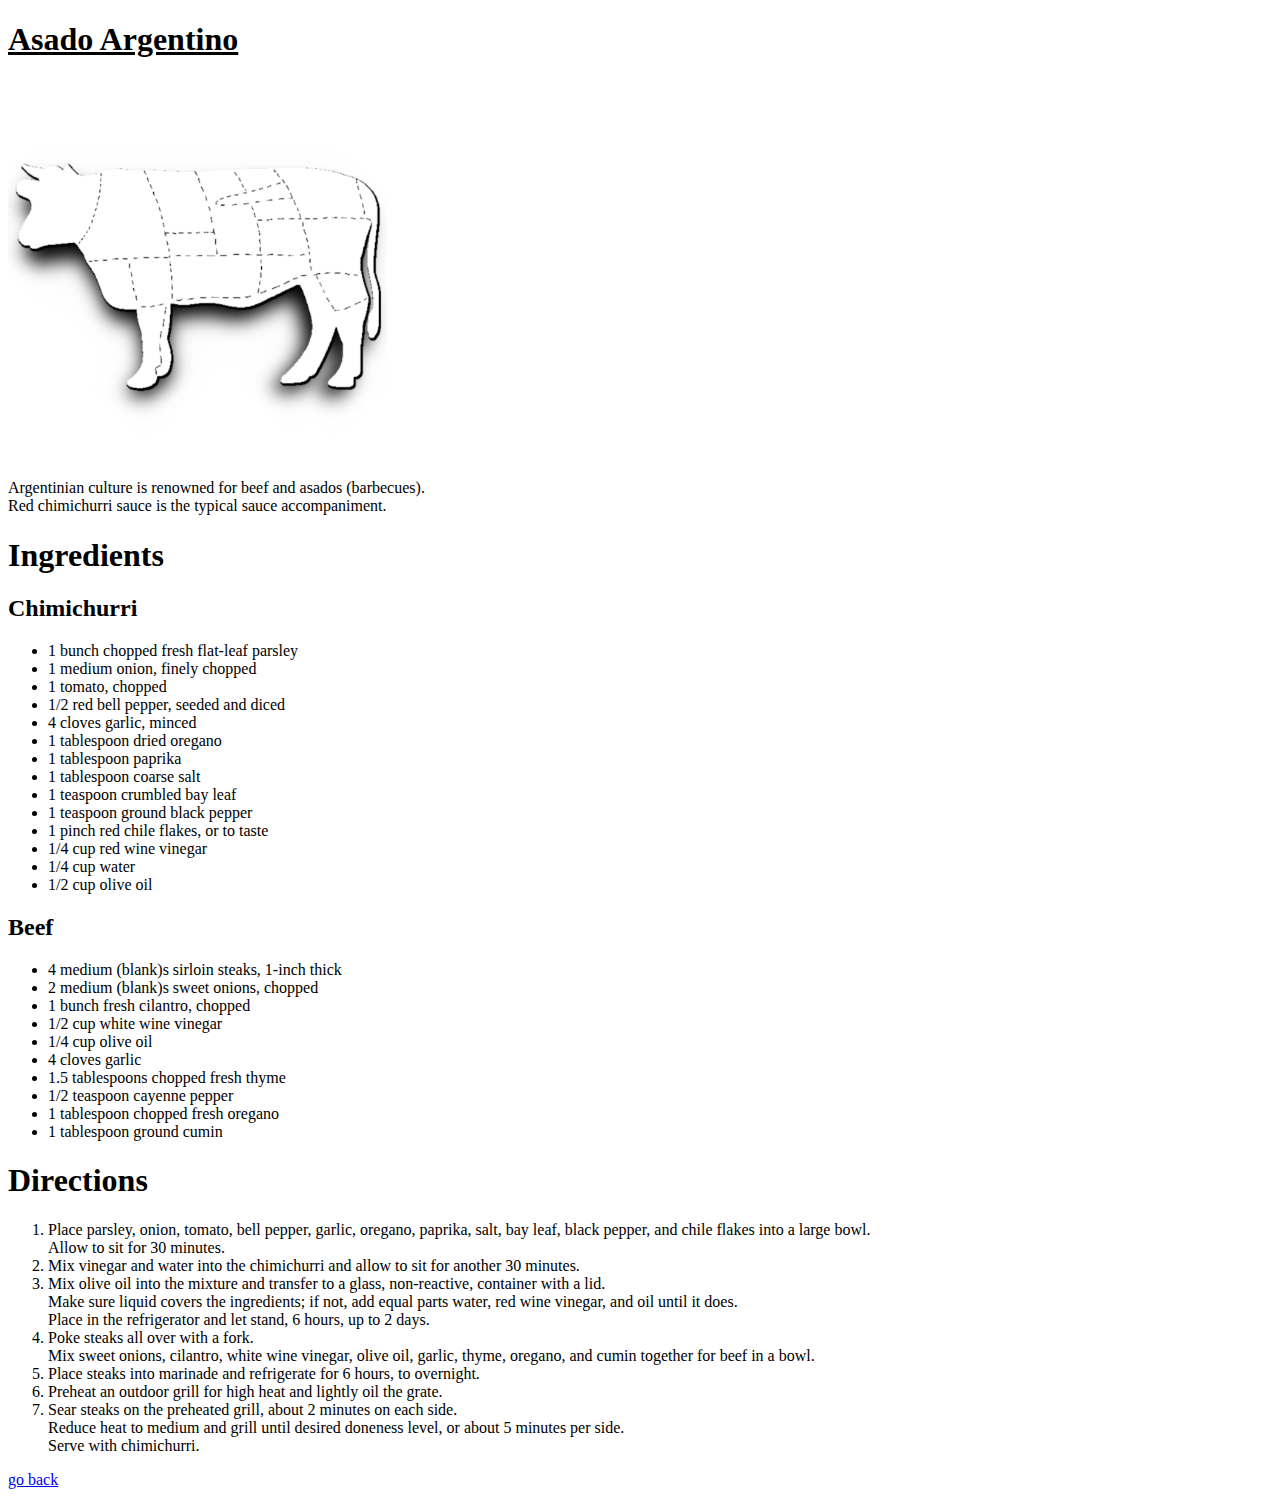
==== recipes/asado.html @ 597a65ad "icon has been added" ====
<!DOCTYPE html>
<html lang="en">

<head>
    <link rel="icon" href="../images/icon.png">
    <meta charset="UTF-8">
    <meta http-equiv="X-UA-Compatible" content="IE=edge">
    <meta name="viewport" content="width=device-width, initial-scale=1.0">
    <title>Asado Argentino</title>
</head>

<body>
    <u>
        <h1>Asado Argentino</h1>
    </u>
    <img src="../images/asado.png" alt="asado.png" width="30%" height="30%">
    <p>Argentinian culture is renowned for beef and asados (barbecues).<br>Red chimichurri sauce is the typical sauce
        accompaniment.</p>
    <h1>Ingredients</h1>
    <h2>Chimichurri</h2>
    <ul>
        <li>1 bunch chopped fresh flat-leaf parsley</li>
        <li>1 medium onion, finely chopped</li>
        <li>1 tomato, chopped</li>
        <li>1/2 red bell pepper, seeded and diced</li>
        <li>4 cloves garlic, minced</li>
        <li>1 tablespoon dried oregano</li>
        <li>1 tablespoon paprika</li>
        <li>1 tablespoon coarse salt</li>
        <li>1 teaspoon crumbled bay leaf</li>
        <li>1 teaspoon ground black pepper</li>
        <li>1 pinch red chile flakes, or to taste</li>
        <li>1/4 cup red wine vinegar</li>
        <li>1/4 cup water</li>
        <li>1/2 cup olive oil</li>
    </ul>
    <h2>Beef</h2>
    <ul>
        <li>4 medium (blank)s sirloin steaks, 1-inch thick</li>
        <li>2 medium (blank)s sweet onions, chopped</li>
        <li>1 bunch fresh cilantro, chopped</li>
        <li>1/2 cup white wine vinegar</li>
        <li>1/4 cup olive oil</li>
        <li>4 cloves garlic</li>
        <li>1.5 tablespoons chopped fresh thyme</li>
        <li>1/2 teaspoon cayenne pepper</li>
        <li>1 tablespoon chopped fresh oregano</li>
        <li>1 tablespoon ground cumin</li>
    </ul>
    <h1>Directions</h1>
    <ol>
        <li>Place parsley, onion, tomato, bell pepper, garlic, oregano, paprika, salt, bay leaf, black pepper, and chile
            flakes into a large bowl.<br>Allow to sit for 30 minutes.</li>
        <li>Mix vinegar and water into the chimichurri and allow to sit for another 30 minutes.</li>
        <li>Mix olive oil into the mixture and transfer to a glass, non-reactive, container with a lid.<br>Make sure
            liquid covers the ingredients; if not, add equal parts water, red wine vinegar, and oil until it does.<br>
            Place in the refrigerator and let stand, 6 hours, up to 2 days.</li>
        <li>Poke steaks all over with a fork.<br></bt>Mix sweet onions, cilantro, white wine vinegar, olive oil, garlic,
            thyme, oregano, and cumin together for beef in a bowl.</li>
        <li>Place steaks into marinade and refrigerate for 6 hours, to overnight.</li>
        <li>Preheat an outdoor grill for high heat and lightly oil the grate.</li>
        <li>Sear steaks on the preheated grill, about 2 minutes on each side.<br>Reduce heat to medium and grill until
            desired doneness level, or about 5 minutes per side.<br>Serve with chimichurri.</li>
    </ol>
    <footer>
        <p><a href="../index.html">go back</a></p>
    </footer>
</body>

</html>
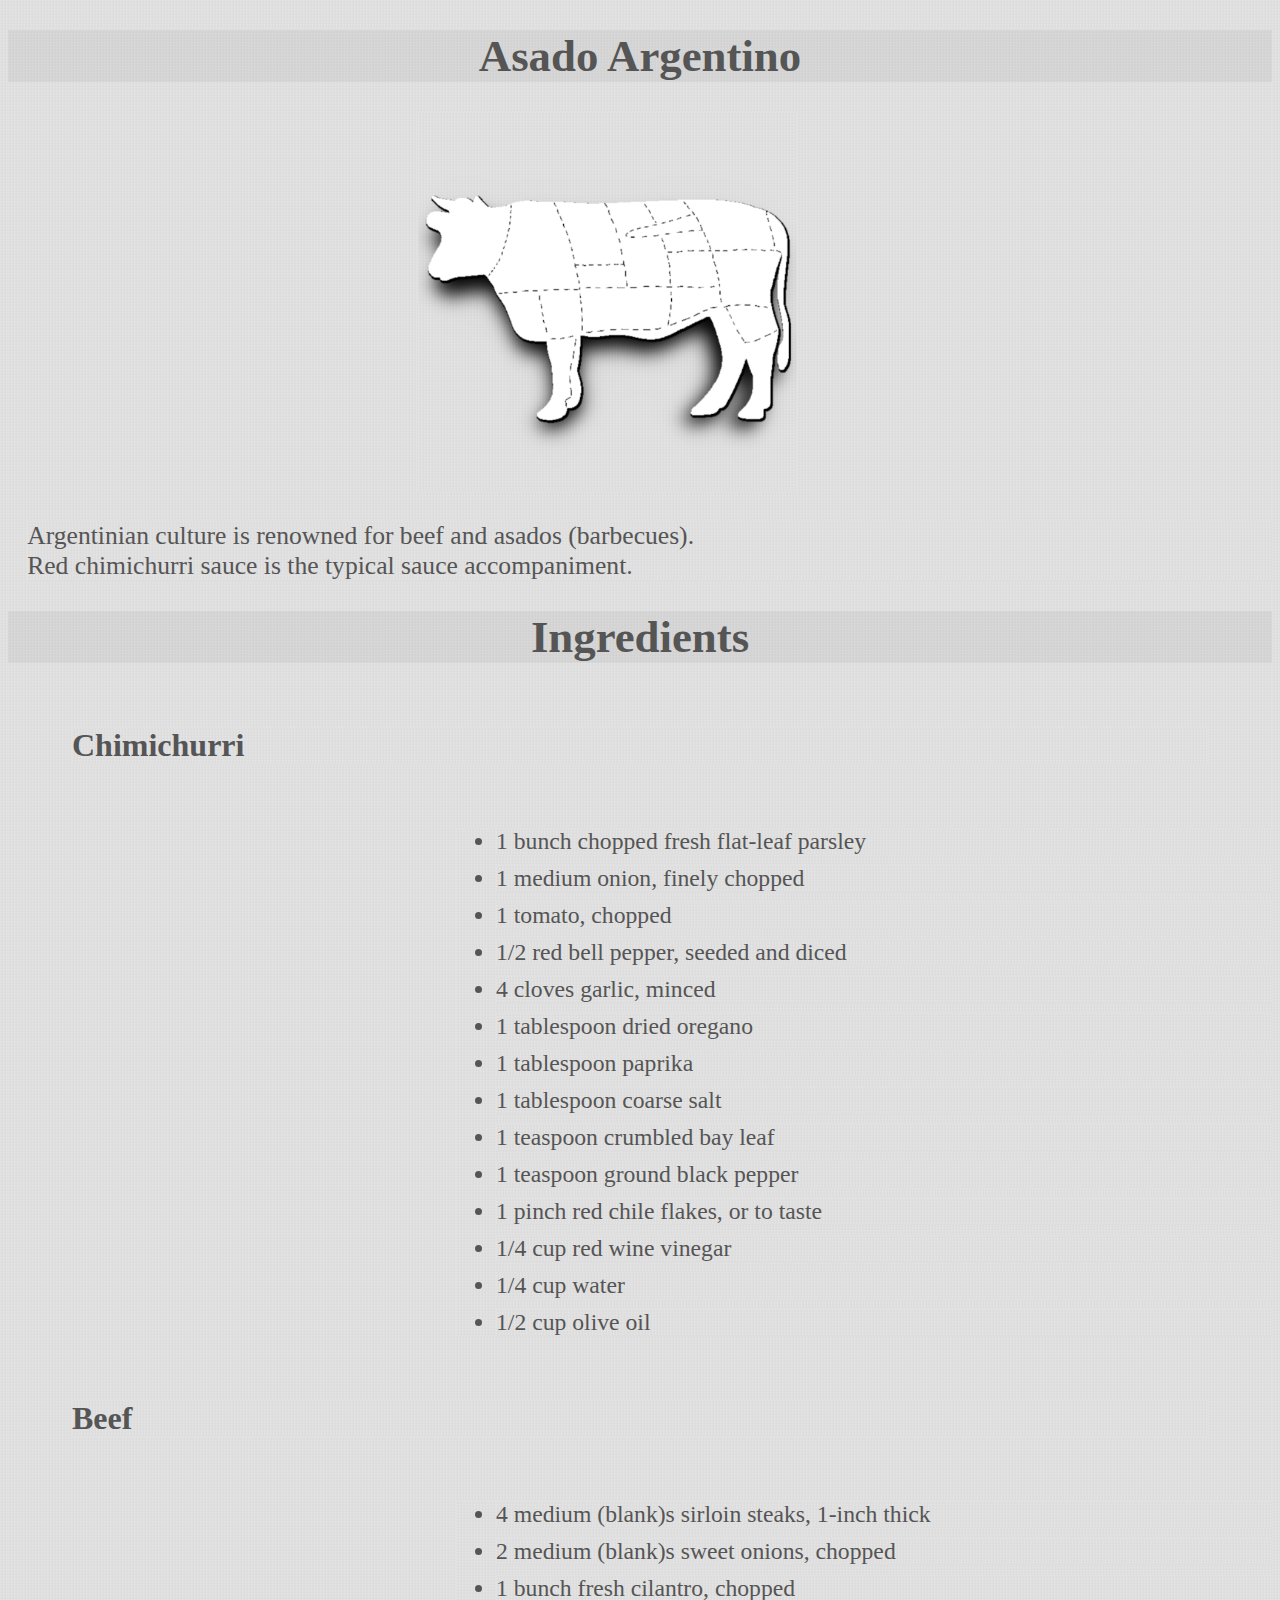
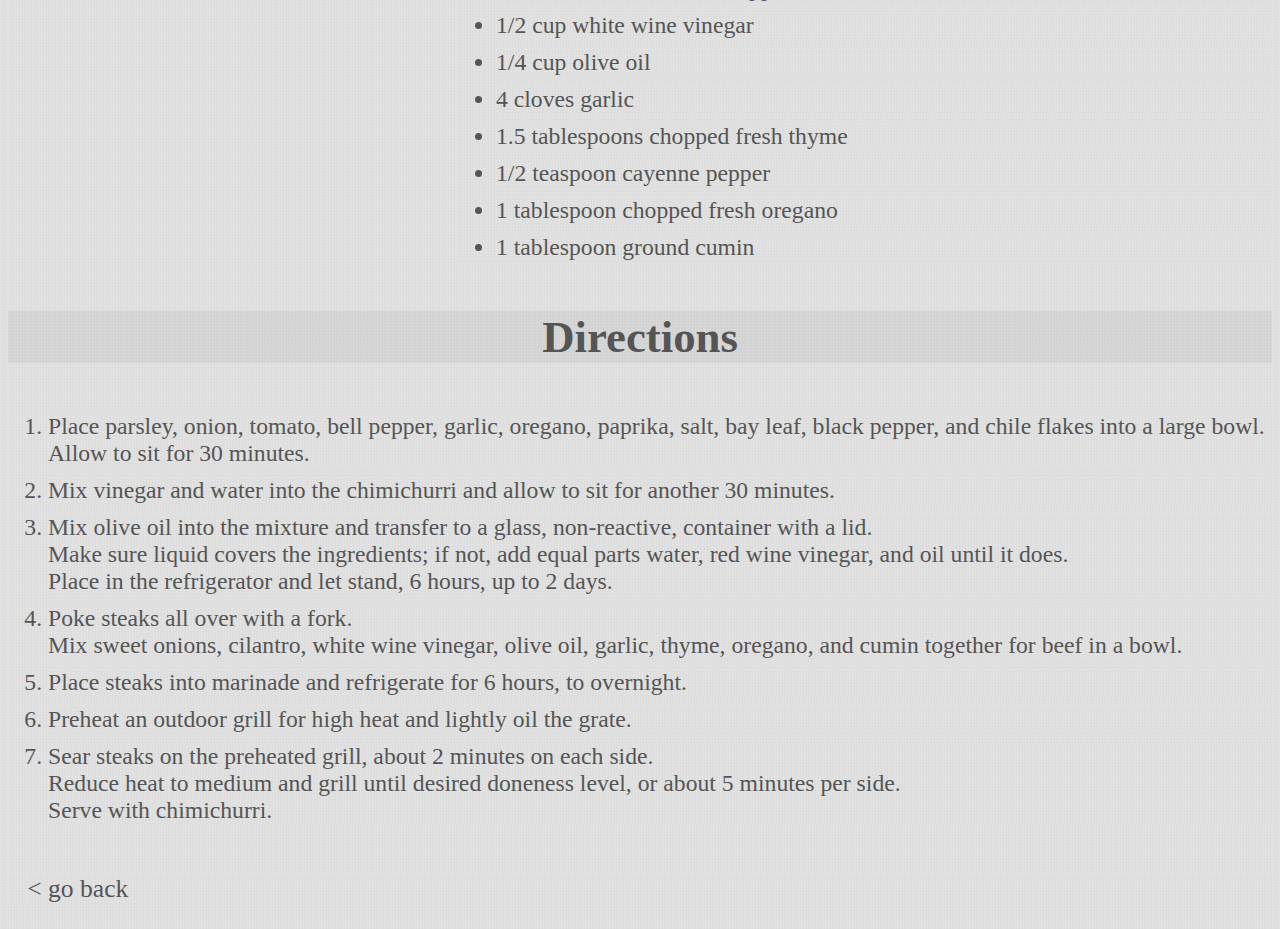
==== commit 72fc4c35: "style has been added" ====
--- a/recipes/asado.html
+++ b/recipes/asado.html
@@ -2,6 +2,7 @@
 <html lang="en">
 
 <head>
+    <link rel="stylesheet" href="/style/style.css">
     <link rel="icon" href="../images/icon.png">
     <meta charset="UTF-8">
     <meta http-equiv="X-UA-Compatible" content="IE=edge">
@@ -10,9 +11,7 @@
 </head>
 
 <body>
-    <u>
-        <h1>Asado Argentino</h1>
-    </u>
+    <h1>Asado Argentino</h1>
     <img src="../images/asado.png" alt="asado.png" width="30%" height="30%">
     <p>Argentinian culture is renowned for beef and asados (barbecues).<br>Red chimichurri sauce is the typical sauce
         accompaniment.</p>
@@ -63,7 +62,7 @@
             desired doneness level, or about 5 minutes per side.<br>Serve with chimichurri.</li>
     </ol>
     <footer>
-        <p><a href="../index.html">go back</a></p>
+        <p><a href="../index.html">< go back</a></p>
     </footer>
 </body>
 
--- a/style/style.css
+++ b/style/style.css
@@ -0,0 +1,44 @@
+*{
+background-image: url(../images/empanadas.png);
+background-repeat: repeat;
+background-size: 1.5px 1.5px;
+background-color: rgb(232, 232, 232);
+text-decoration: none;
+color: #555555;
+}
+h1{
+    font-size: 3.5vw;
+    background-color:  #d8d8d8;
+    text-align: center;
+}
+h2{ 
+    font-size: 2.5vw;
+    margin: 5vw;
+}
+p{
+    font-size: 2vw;
+    margin-left: 1.5vw;
+}
+ul{
+    margin-top: 50px;
+    margin-bottom: 50px;
+    margin-left: 35vw;
+}
+ol{
+    margin-top: 50px;
+    margin-bottom: 50px;
+}
+li{
+    font-size: 1.85vw;
+    margin-top: 10px;
+}
+img {
+    margin-left: 32vw;
+}
+.note{
+    position: fixed;
+    padding: 10px 10px 0px 10px;
+    bottom: 0;
+    width: 100%;
+    height: 40px;
+}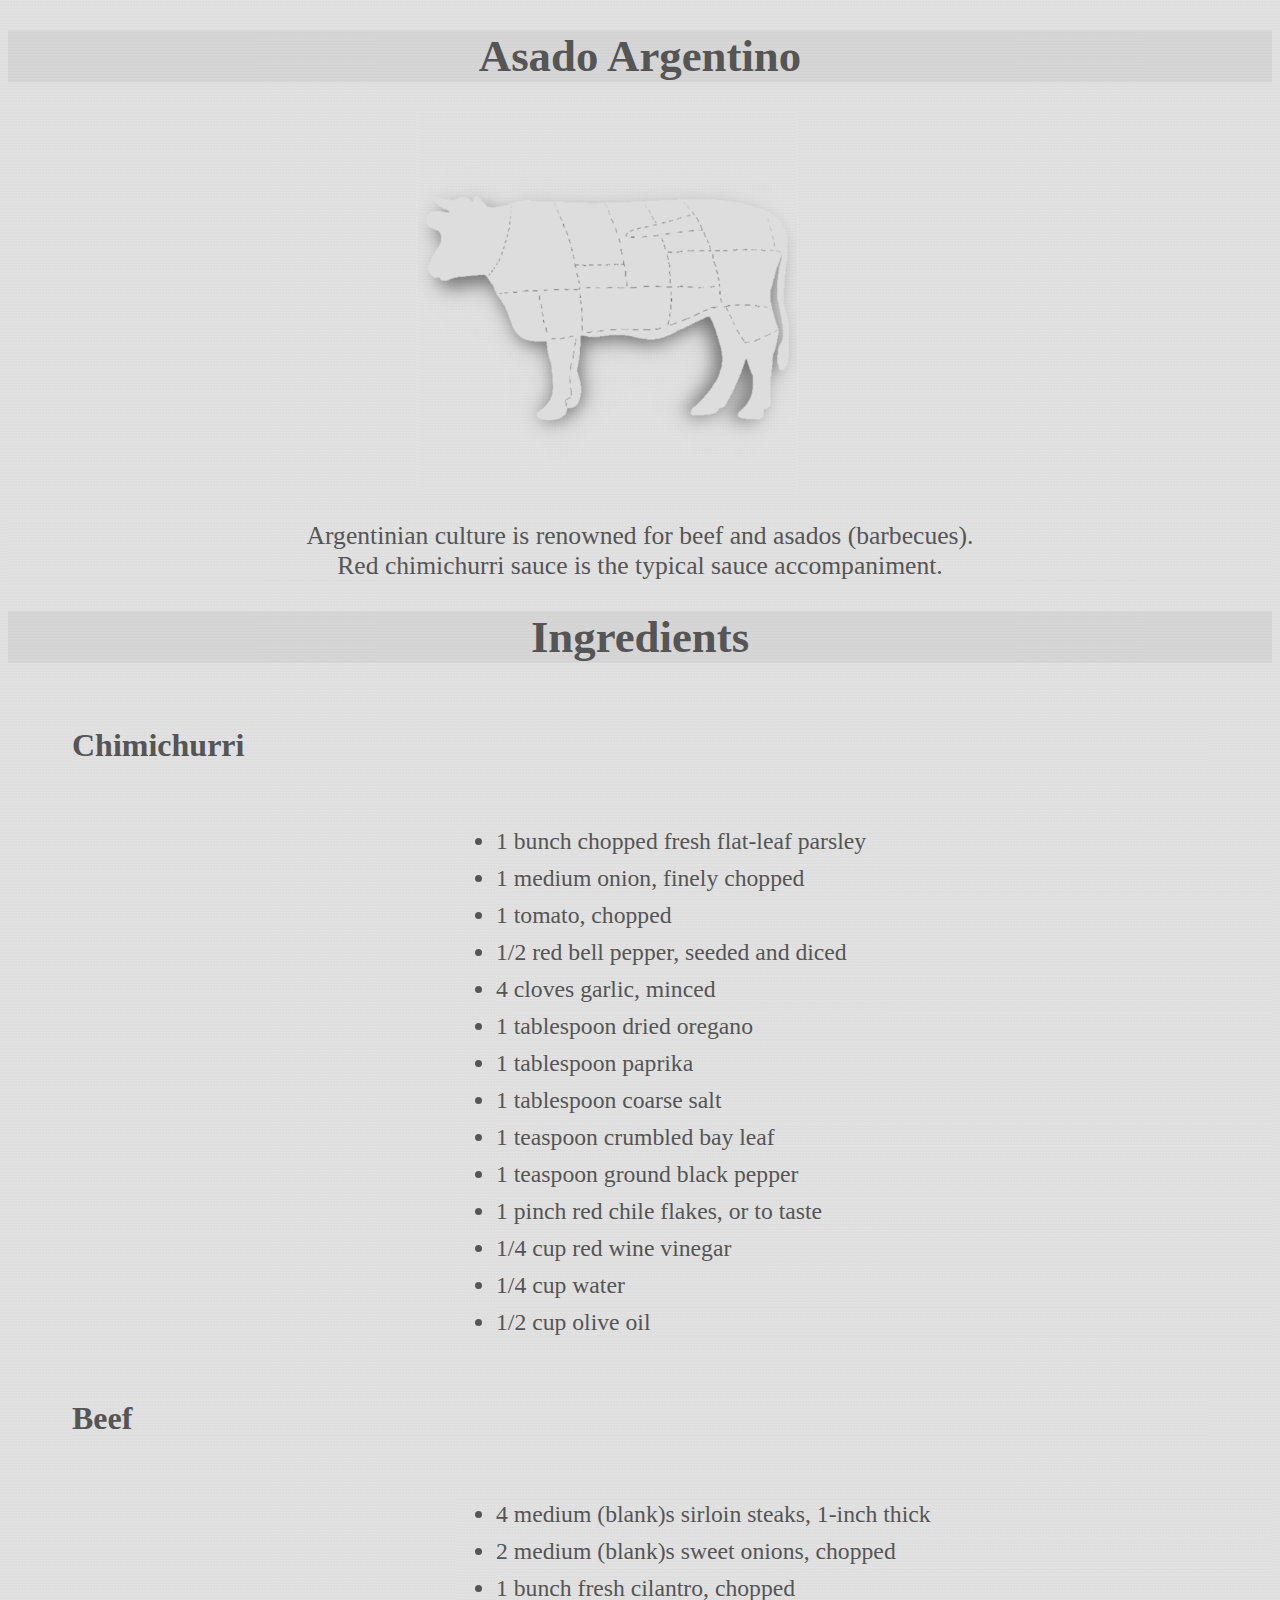
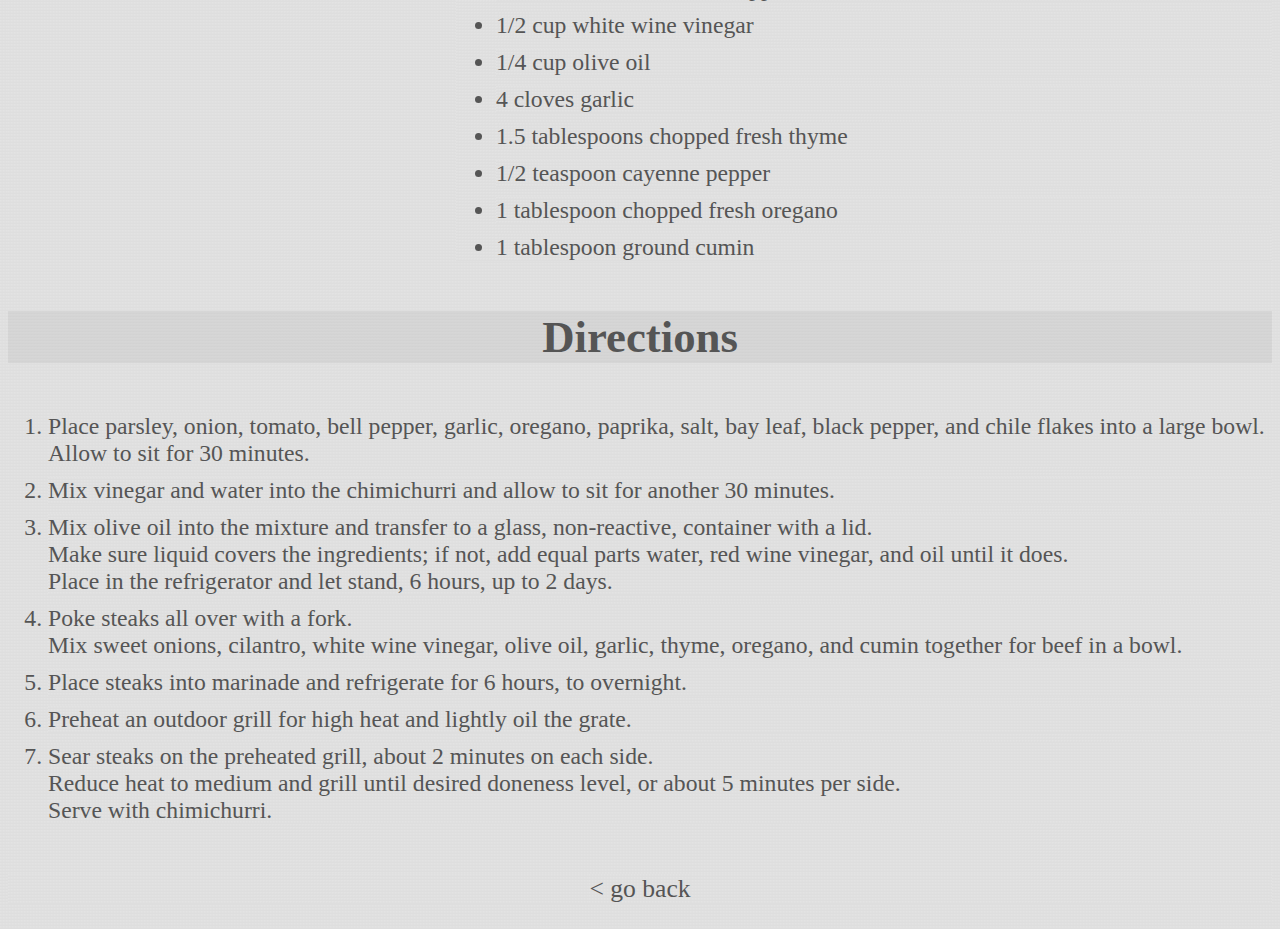
==== commit 3a208a07: "last update" ====
--- a/recipes/asado.html
+++ b/recipes/asado.html
@@ -12,7 +12,7 @@
 
 <body>
     <h1>Asado Argentino</h1>
-    <img src="../images/asado.png" alt="asado.png" width="30%" height="30%">
+    <img src="../images/asado.png" alt="asado.png">
     <p>Argentinian culture is renowned for beef and asados (barbecues).<br>Red chimichurri sauce is the typical sauce
         accompaniment.</p>
     <h1>Ingredients</h1>
--- a/style/style.css
+++ b/style/style.css
@@ -17,7 +17,7 @@
 }
 p{
     font-size: 2vw;
-    margin-left: 1.5vw;
+    text-align: center;
 }
 ul{
     margin-top: 50px;
@@ -34,11 +34,13 @@
 }
 img {
     margin-left: 32vw;
+    width:30%;
+    height:30%;
 }
 .note{
     position: fixed;
     padding: 10px 10px 0px 10px;
     bottom: 0;
     width: 100%;
-    height: 40px;
+    height: 25px;
 }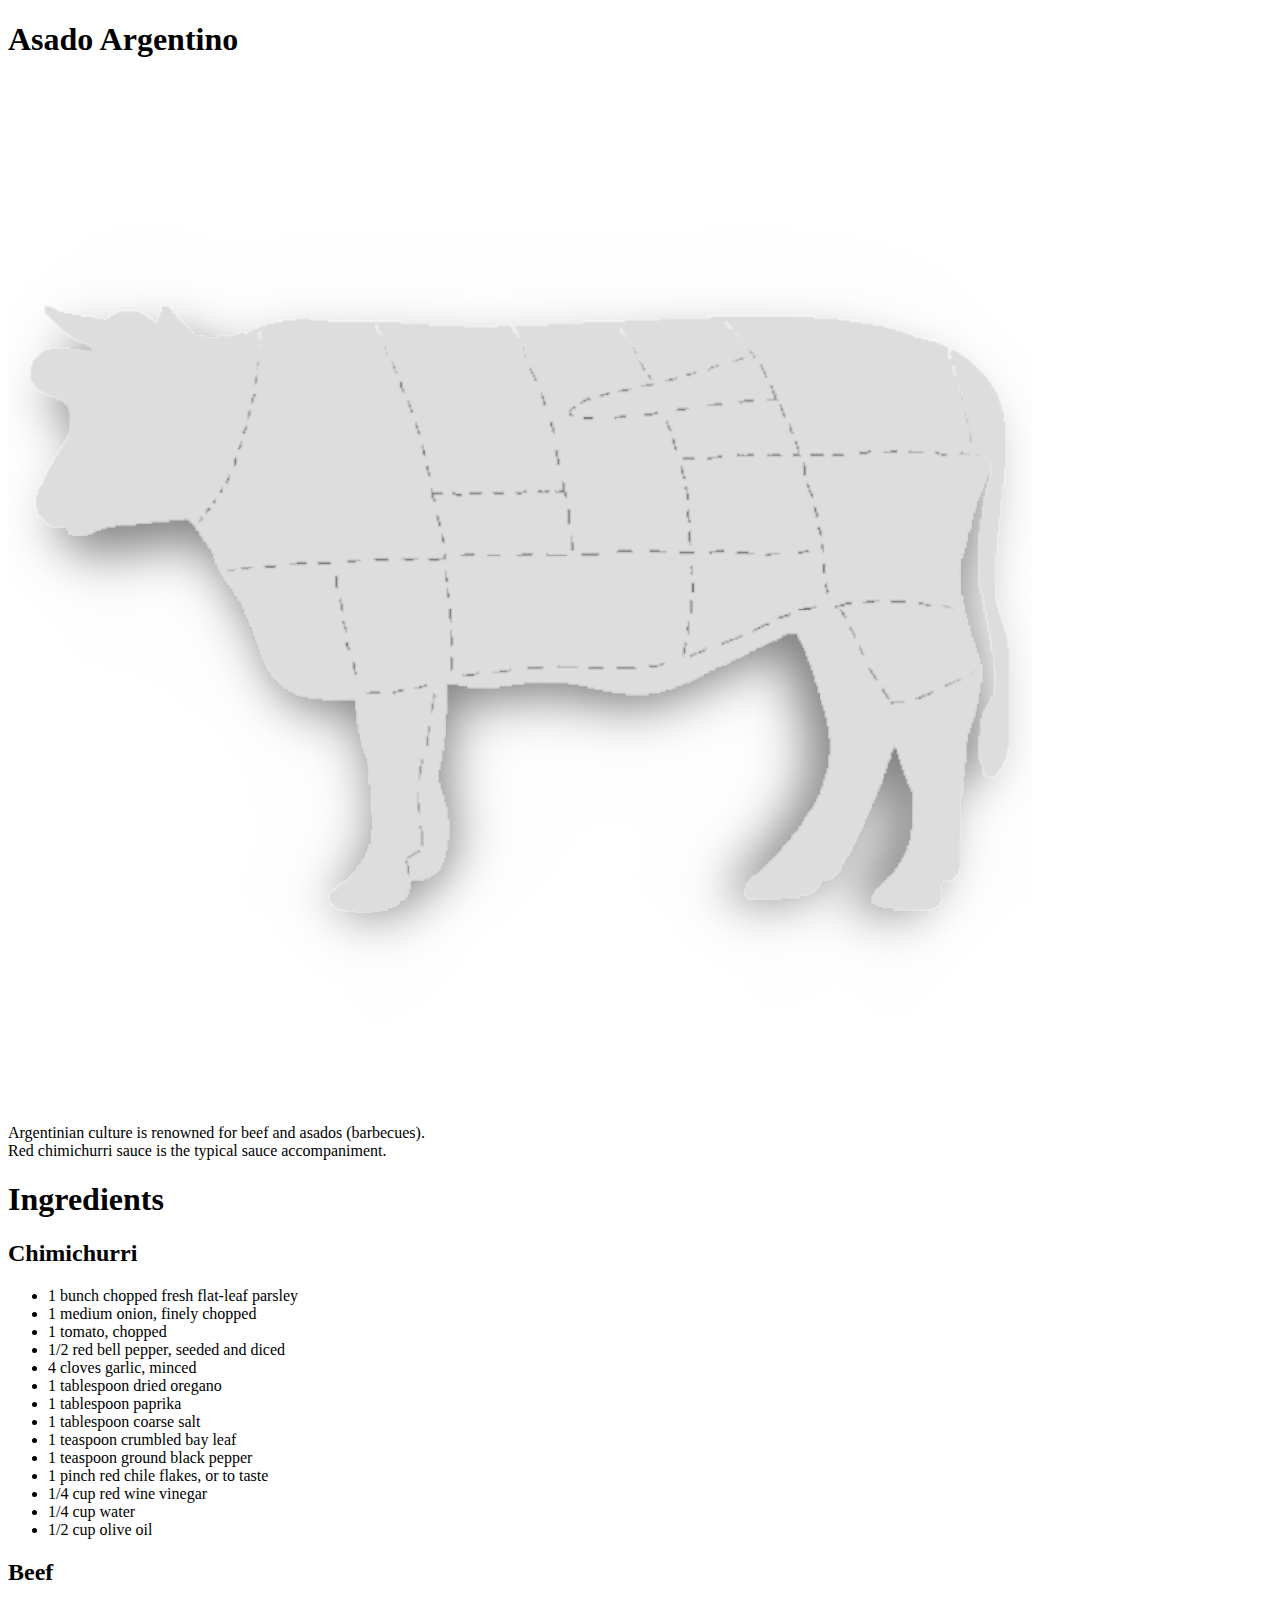
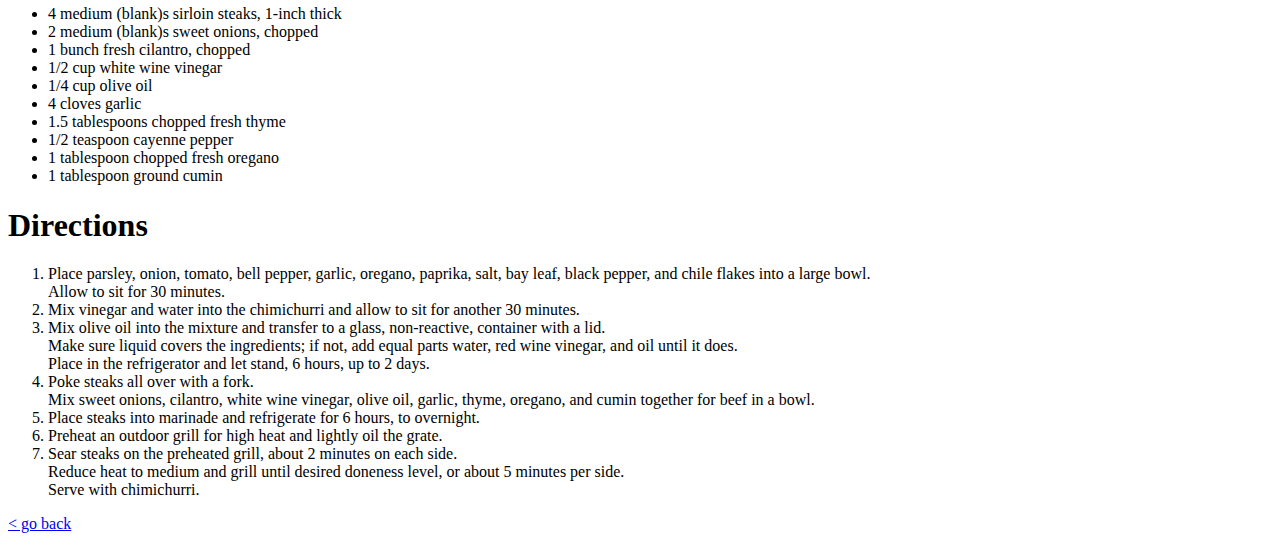
==== commit 0539e4ac: "style has been fixed" ====
--- a/recipes/asado.html
+++ b/recipes/asado.html
@@ -2,7 +2,7 @@
 <html lang="en">
 
 <head>
-    <link rel="stylesheet" href="/style/style.css">
+    <link rel="stylesheet" href="https://github.com/jkmazzetti/odin-recipes/blob/main/style/style.css">
     <link rel="icon" href="../images/icon.png">
     <meta charset="UTF-8">
     <meta http-equiv="X-UA-Compatible" content="IE=edge">
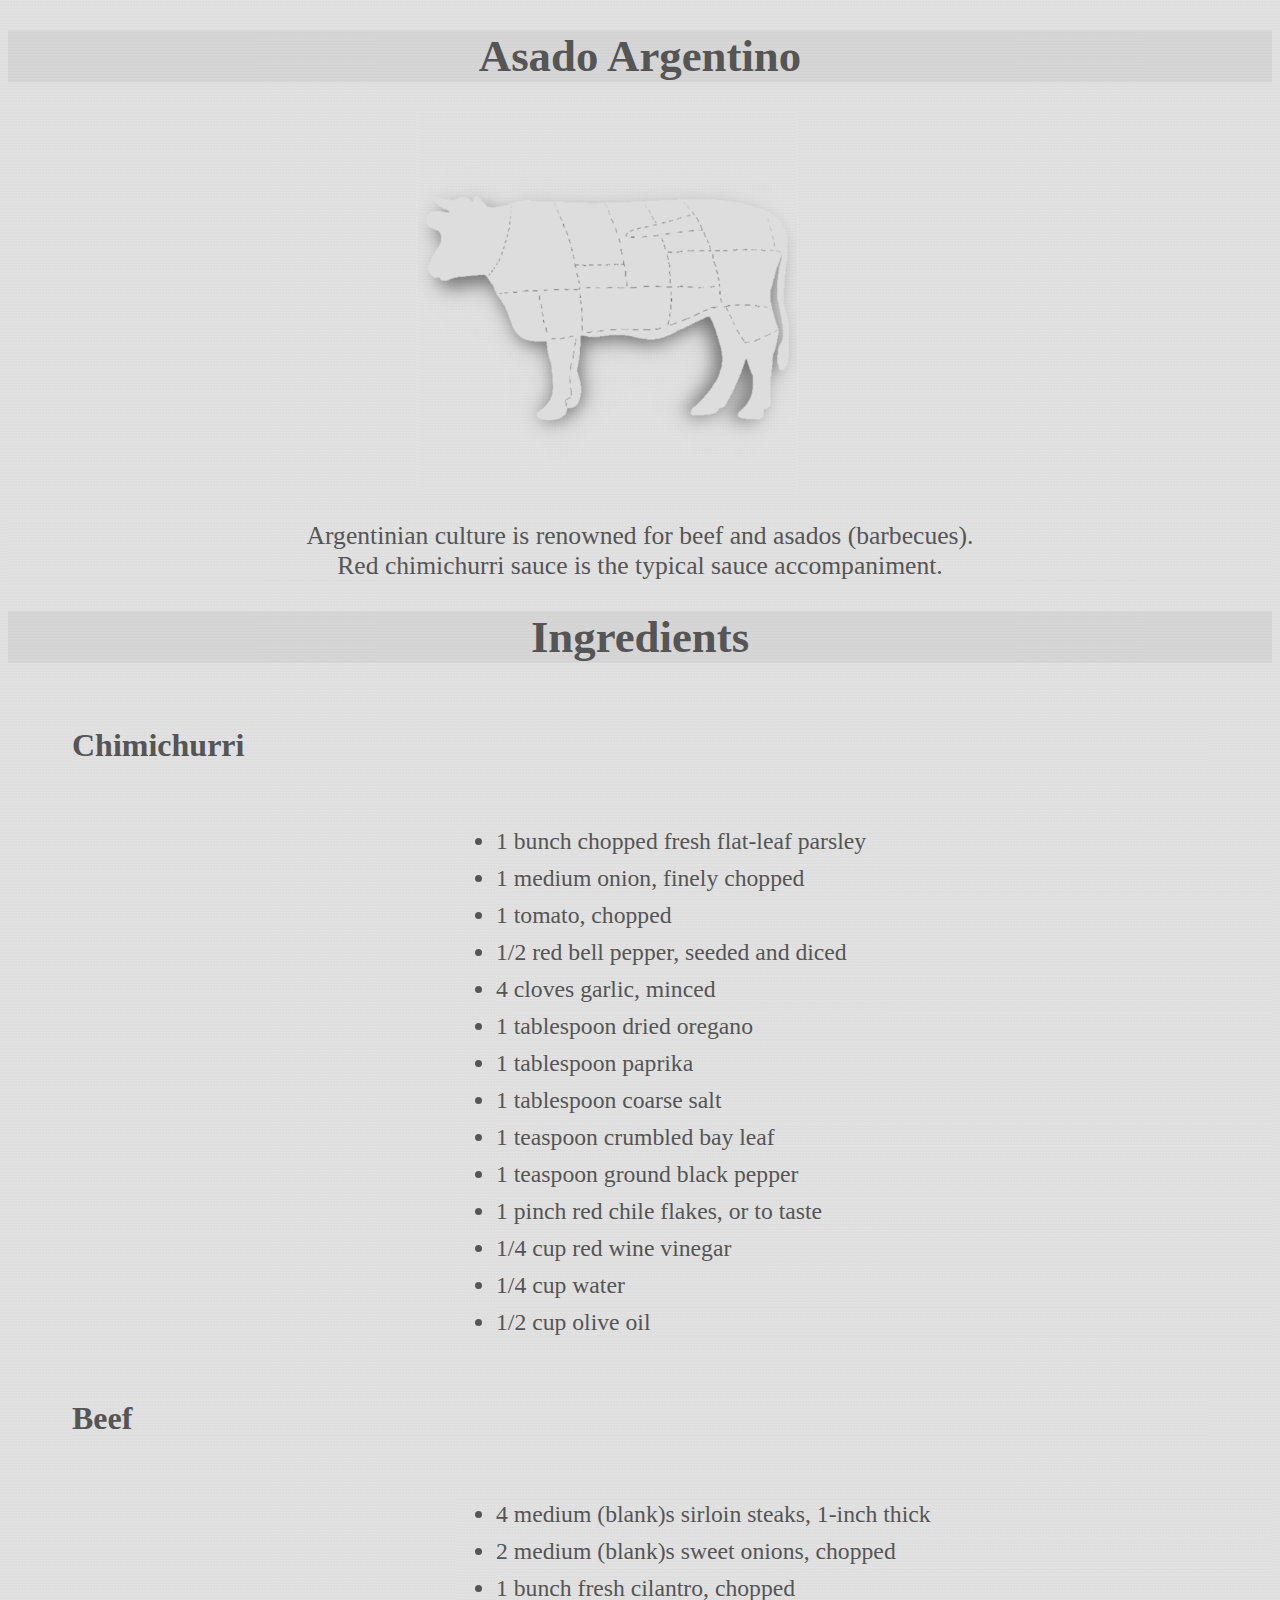
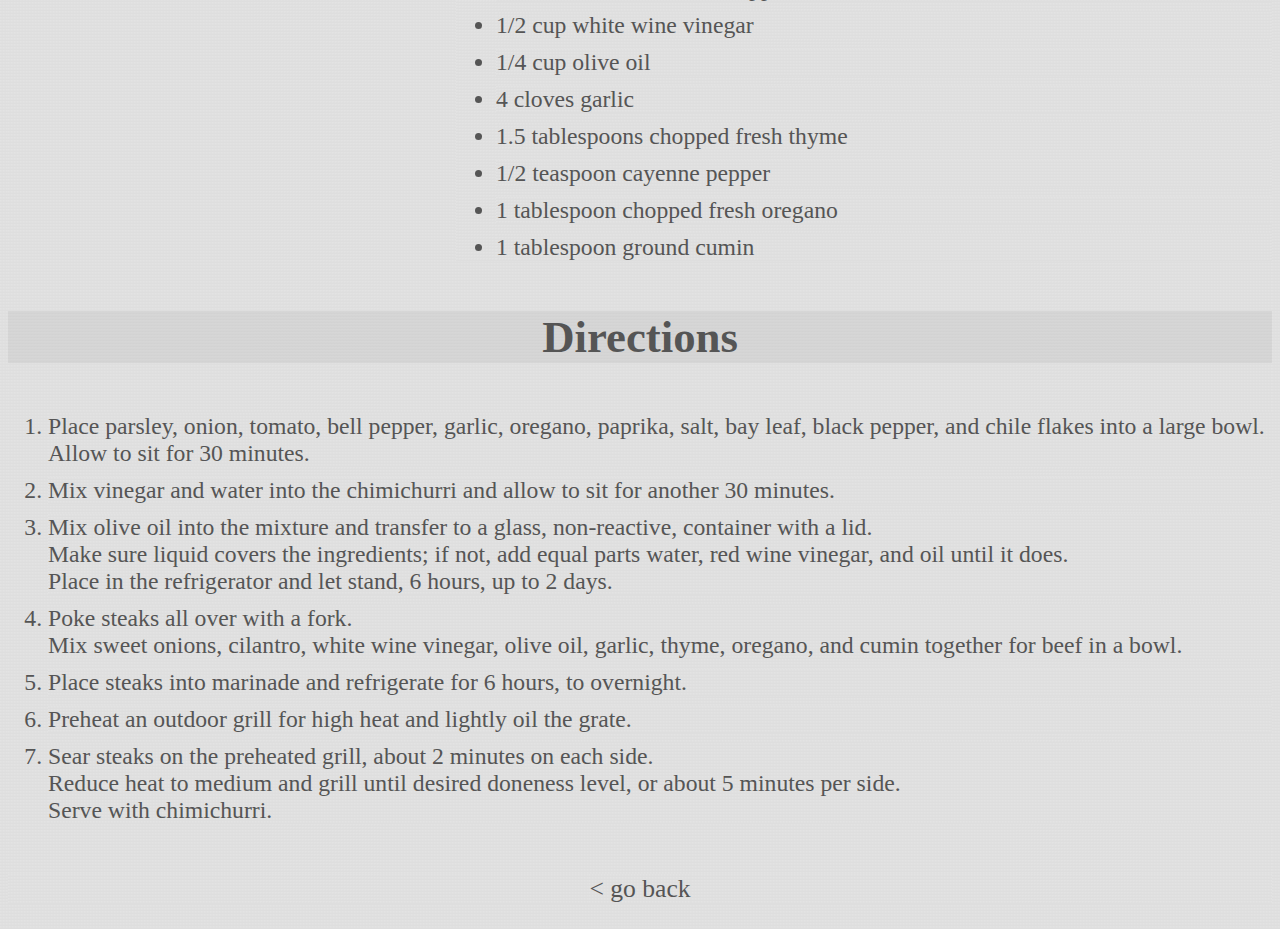
==== commit 912e8d83: "style has been fixed" ====
--- a/recipes/asado.html
+++ b/recipes/asado.html
@@ -2,7 +2,7 @@
 <html lang="en">
 
 <head>
-    <link rel="stylesheet" href="https://github.com/jkmazzetti/odin-recipes/blob/main/style/style.css">
+    <link rel="stylesheet" href="../style/style.css">
     <link rel="icon" href="../images/icon.png">
     <meta charset="UTF-8">
     <meta http-equiv="X-UA-Compatible" content="IE=edge">
--- a/style/style.css
+++ b/style/style.css
@@ -0,0 +1,46 @@
+*{
+background-image: url(../images/empanadas.png);
+background-repeat: repeat;
+background-size: 1.5px 1.5px;
+background-color: rgb(232, 232, 232);
+text-decoration: none;
+color: #555555;
+}
+h1{
+    font-size: 3.5vw;
+    background-color:  #d8d8d8;
+    text-align: center;
+}
+h2{ 
+    font-size: 2.5vw;
+    margin: 5vw;
+}
+p{
+    font-size: 2vw;
+    text-align: center;
+}
+ul{
+    margin-top: 50px;
+    margin-bottom: 50px;
+    margin-left: 35vw;
+}
+ol{
+    margin-top: 50px;
+    margin-bottom: 50px;
+}
+li{
+    font-size: 1.85vw;
+    margin-top: 10px;
+}
+img {
+    margin-left: 32vw;
+    width:30%;
+    height:30%;
+}
+.note{
+    position: fixed;
+    padding: 10px 10px 0px 10px;
+    bottom: 0;
+    width: 100%;
+    height: 25px;
+}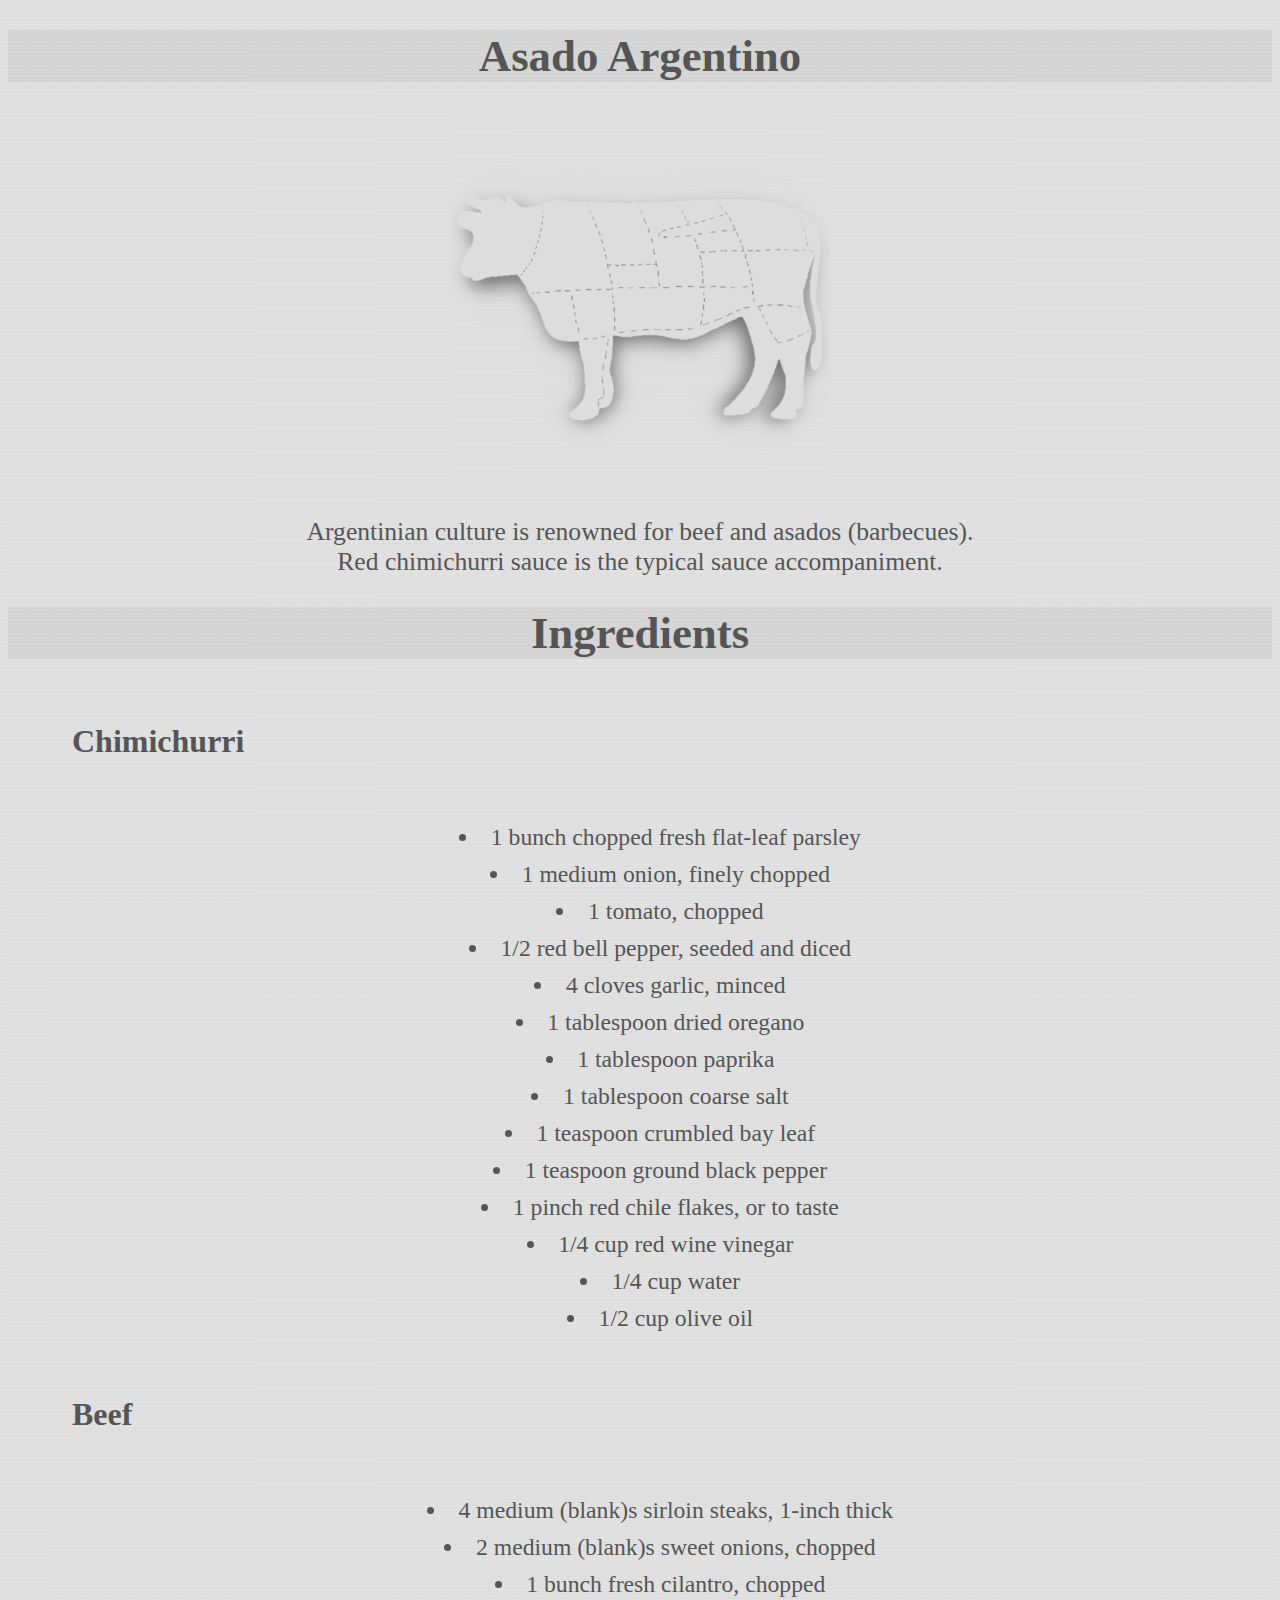
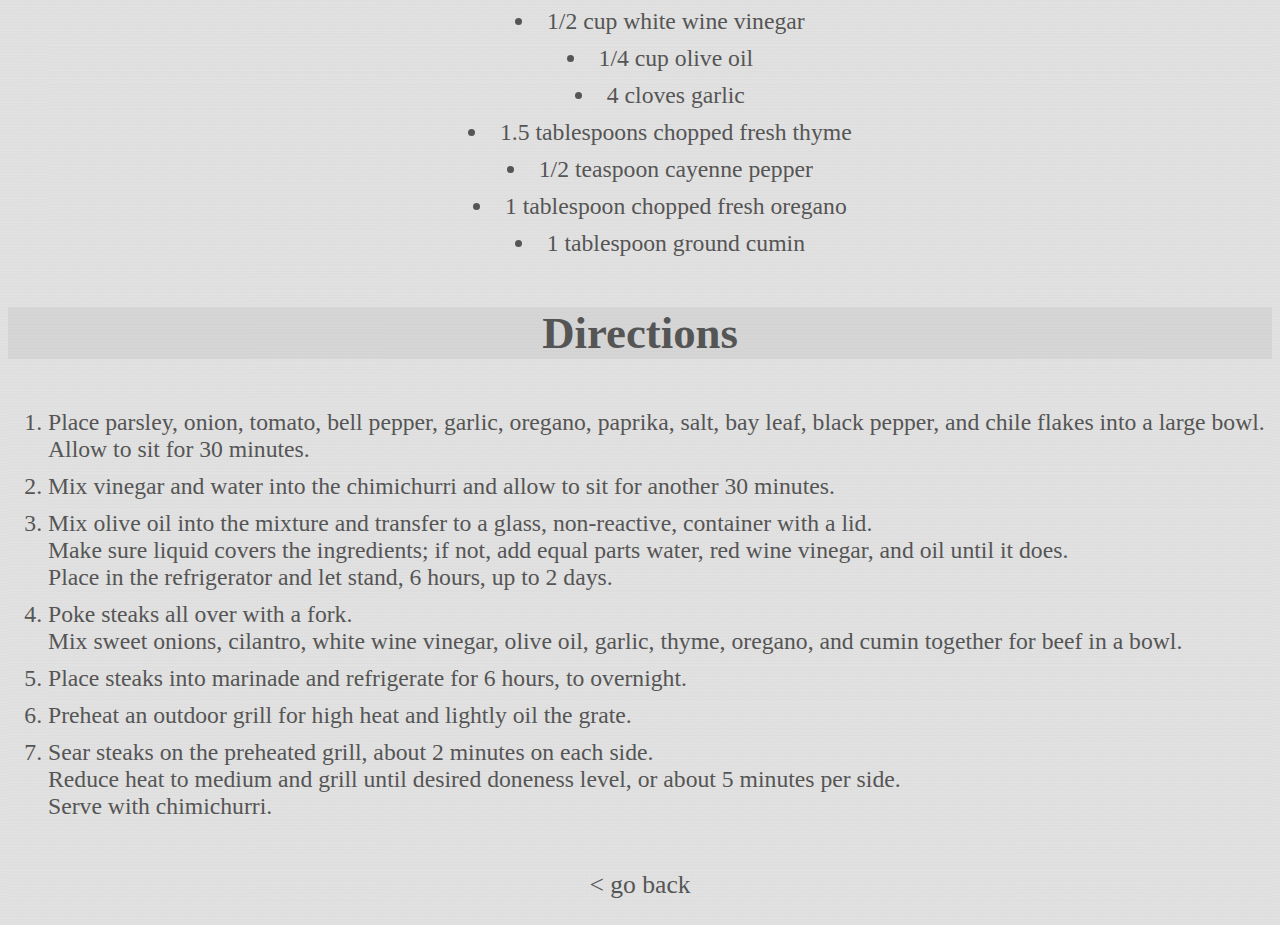
==== commit bcb23f4b: "Font and image sizes have been fixed" ====
--- a/recipes/asado.html
+++ b/recipes/asado.html
@@ -17,7 +17,7 @@
         accompaniment.</p>
     <h1>Ingredients</h1>
     <h2>Chimichurri</h2>
-    <ul>
+    <ul class="center">
         <li>1 bunch chopped fresh flat-leaf parsley</li>
         <li>1 medium onion, finely chopped</li>
         <li>1 tomato, chopped</li>
@@ -34,7 +34,7 @@
         <li>1/2 cup olive oil</li>
     </ul>
     <h2>Beef</h2>
-    <ul>
+    <ul class="center">
         <li>4 medium (blank)s sirloin steaks, 1-inch thick</li>
         <li>2 medium (blank)s sweet onions, chopped</li>
         <li>1 bunch fresh cilantro, chopped</li>
--- a/style/style.css
+++ b/style/style.css
@@ -7,40 +7,45 @@
 color: #555555;
 }
 h1{
-    font-size: 3.5vw;
+    font-size: max(32px,3.5vw);
     background-color:  #d8d8d8;
     text-align: center;
 }
 h2{ 
-    font-size: 2.5vw;
+    font-size: max(20px, 2.5vw);
     margin: 5vw;
 }
 p{
-    font-size: 2vw;
+    font-size: max(20px,2vw);
     text-align: center;
 }
 ul{
     margin-top: 50px;
     margin-bottom: 50px;
-    margin-left: 35vw;
 }
 ol{
     margin-top: 50px;
     margin-bottom: 50px;
 }
 li{
-    font-size: 1.85vw;
+    font-size: max(20px, 1.85vw);
+    margin-left:auto;
+    margin-right:auto;
     margin-top: 10px;
 }
 img {
-    margin-left: 32vw;
-    width:30%;
-    height:30%;
+    display: block;
+    margin-left:auto;
+    margin-right:auto;
+    width:max(250px,30%);
 }
 .note{
     position: fixed;
     padding: 10px 10px 0px 10px;
     bottom: 0;
     width: 100%;
-    height: 25px;
+}
+.center{
+    list-style-position: inside;
+    text-align: center;
 }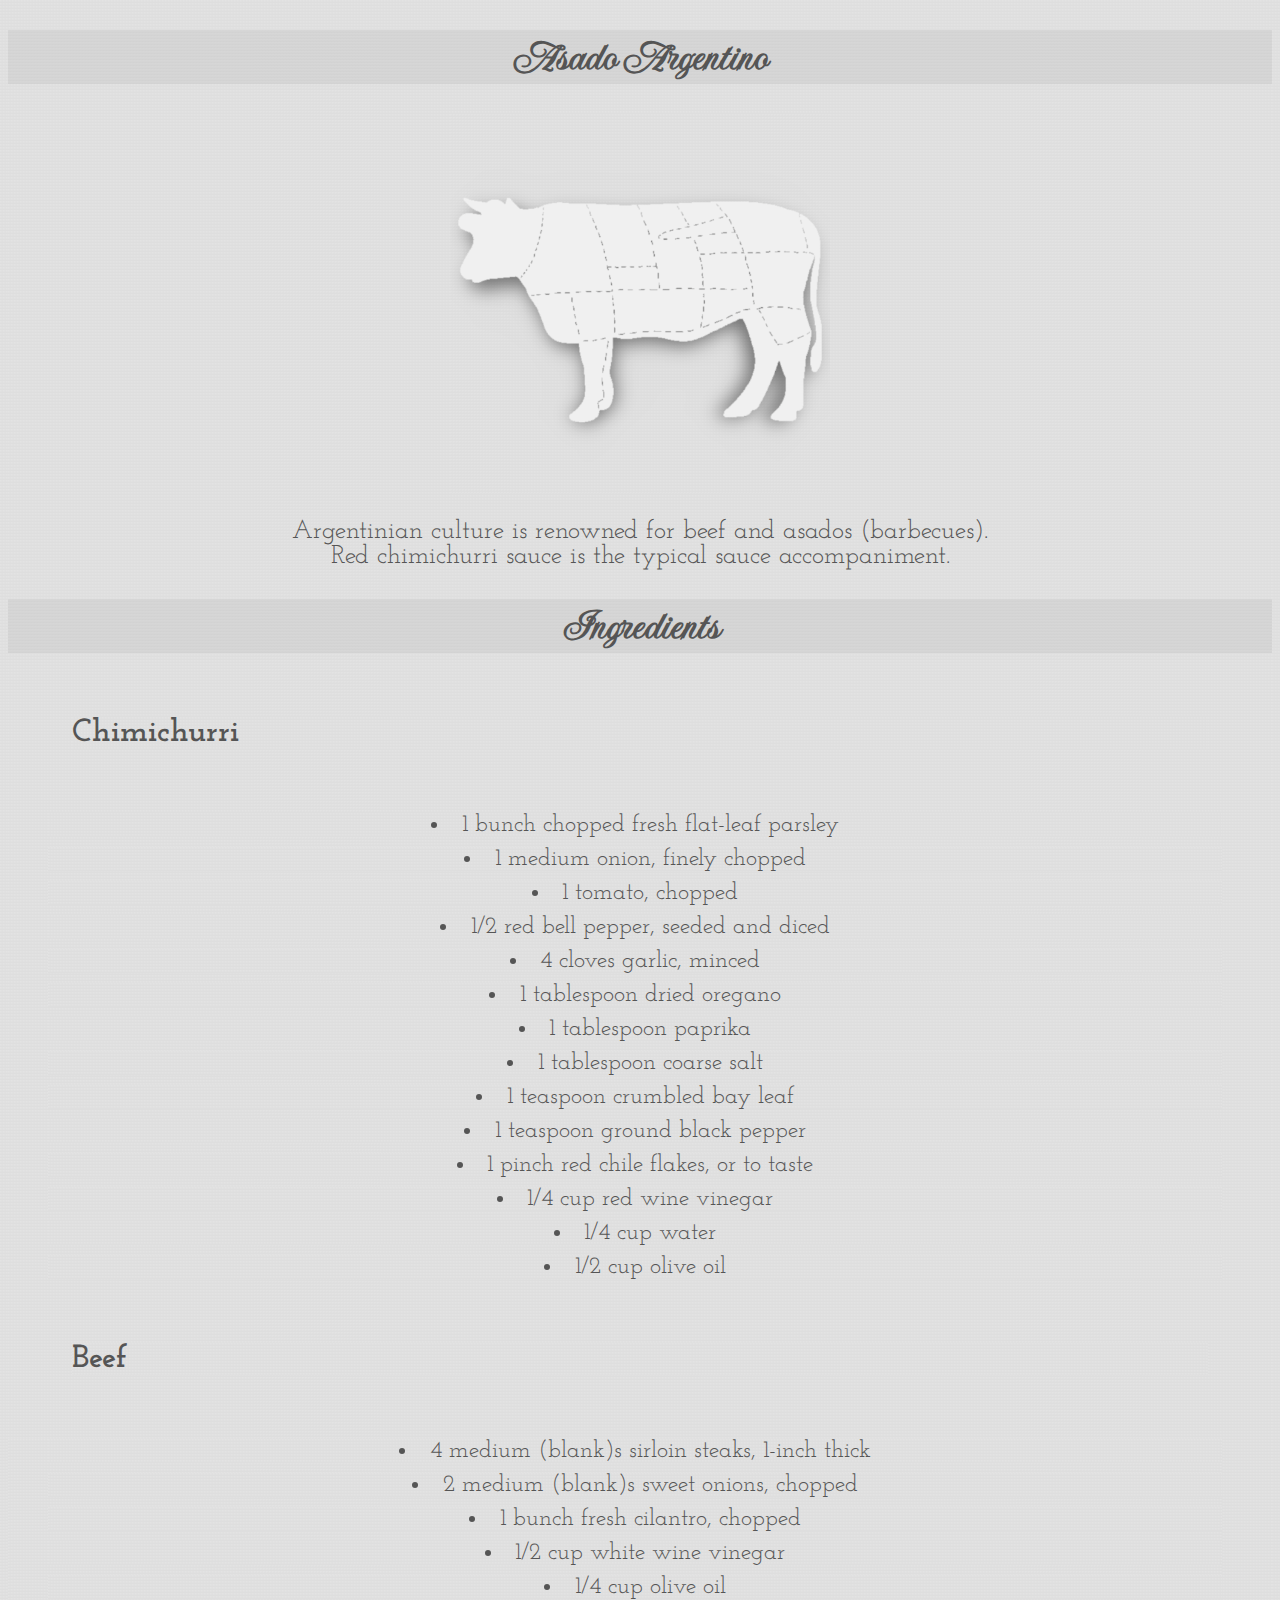
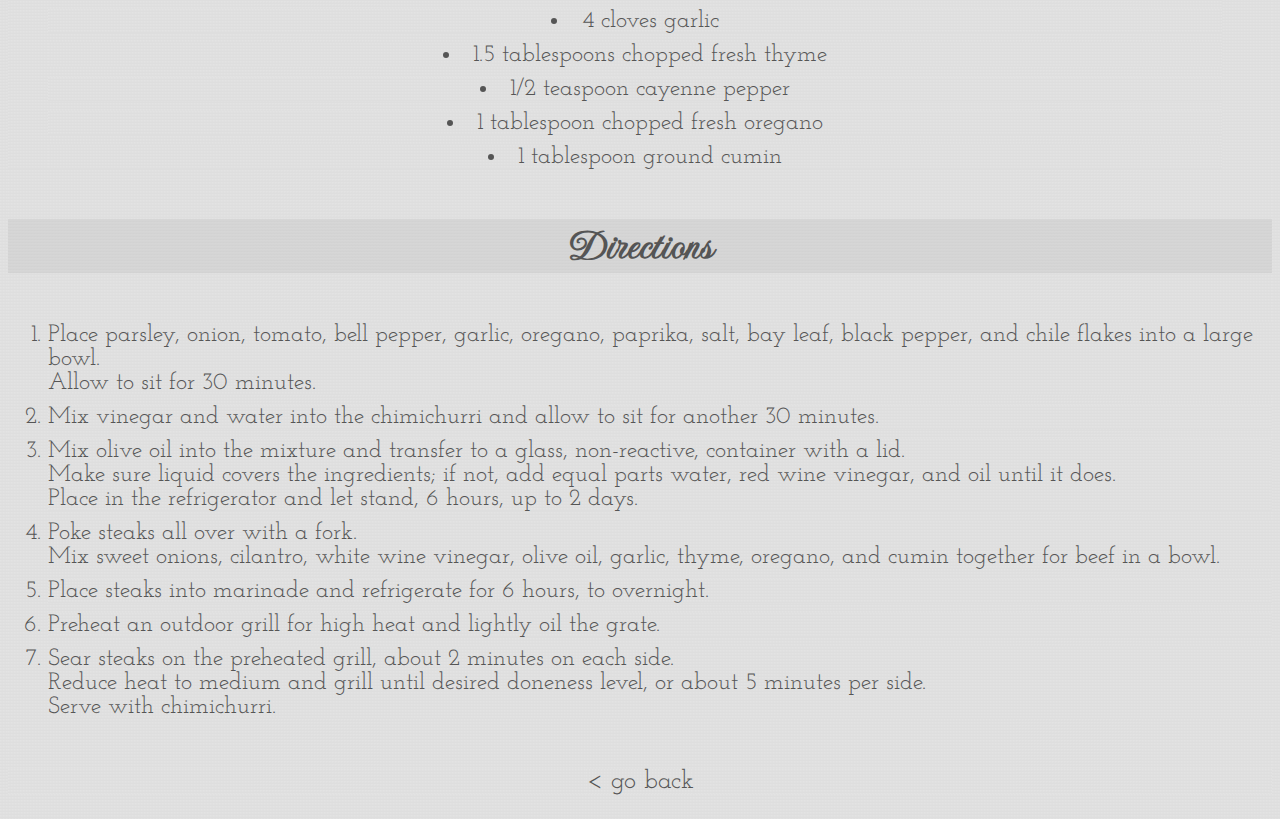
==== commit ed4b7216: "fonts have been added" ====
--- a/recipes/asado.html
+++ b/recipes/asado.html
@@ -2,6 +2,7 @@
 <html lang="en">
 
 <head>
+    <link href="https://fonts.googleapis.com/css2?family=Imperial+Script&family=Josefin+Slab:wght@500&display=swap" rel="stylesheet">
     <link rel="stylesheet" href="../style/style.css">
     <link rel="icon" href="../images/icon.png">
     <meta charset="UTF-8">
--- a/style/style.css
+++ b/style/style.css
@@ -7,15 +7,18 @@
 color: #555555;
 }
 h1{
+    font-family: 'Imperial Script', cursive;
     font-size: max(32px,3.5vw);
     background-color:  #d8d8d8;
     text-align: center;
 }
 h2{ 
+    font-family: 'Josefin Slab', serif;
     font-size: max(20px, 2.5vw);
     margin: 5vw;
 }
 p{
+    font-family: 'Josefin Slab', serif;
     font-size: max(20px,2vw);
     text-align: center;
 }
@@ -24,6 +27,7 @@
     margin-bottom: 50px;
 }
 ol{
+    font-family: 'Josefin Slab', serif;
     margin-top: 50px;
     margin-bottom: 50px;
 }
@@ -40,12 +44,16 @@
     width:max(250px,30%);
 }
 .note{
+    font-family: 'Josefin Slab', serif;
     position: fixed;
     padding: 10px 10px 0px 10px;
     bottom: 0;
     width: 100%;
 }
 .center{
+    font-family: 'Josefin Slab', serif;
     list-style-position: inside;
     text-align: center;
-}+    margin-right: 50px;
+}
+    